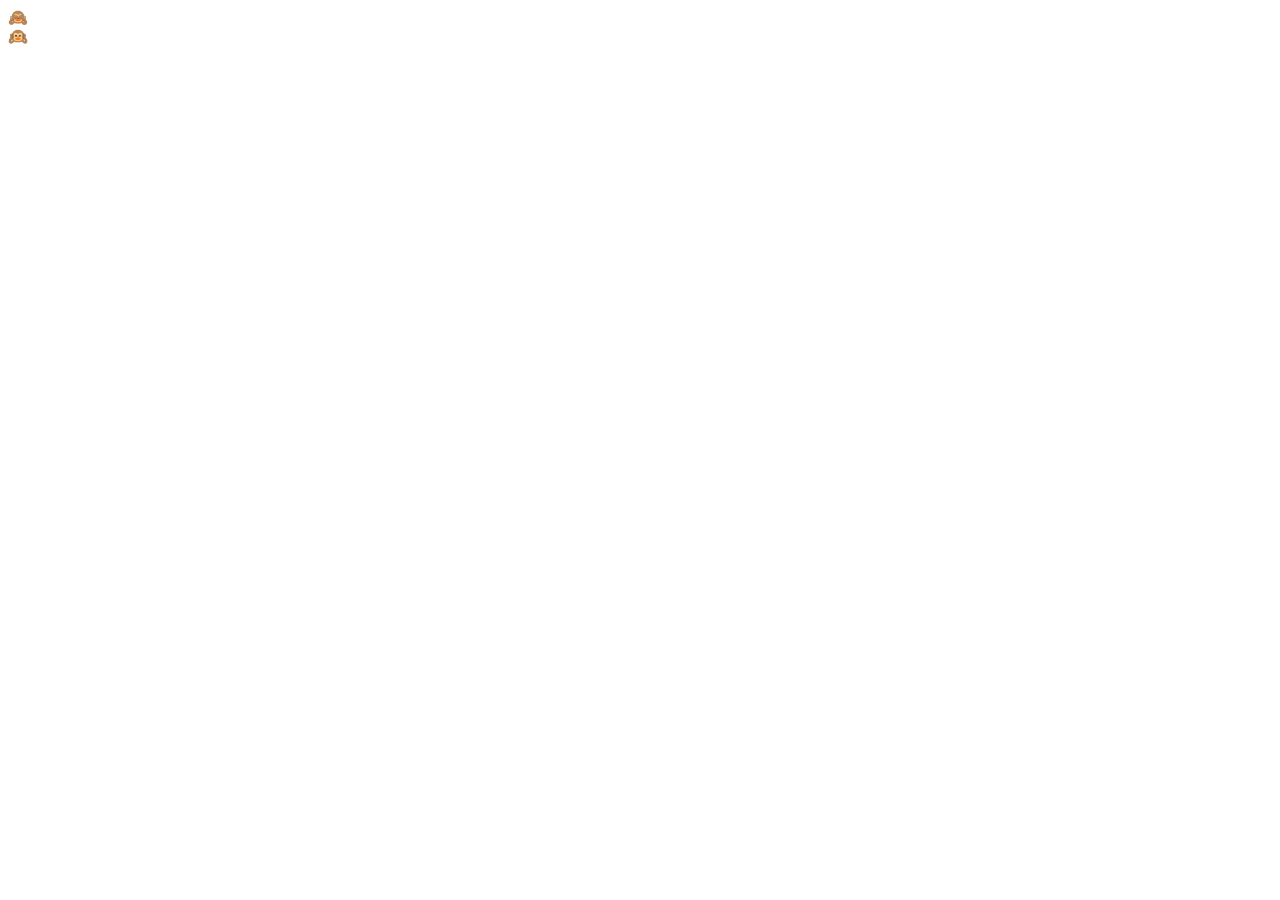
==== project2/index.html @ 14c0983b "Add template" ====
<!DOCTYPE html>
<html lang="en">
<head>
    <meta charset="UTF-8">
    <meta http-equiv="X-UA-Compatible" content="IE=edge">
    <meta name="viewport" content="width=device-width, initial-scale=1.0">
    <link rel="stylesheet" href="style.css">
    <title>Monkey</title>
</head>
<body>
    <div class="emoji closed active">🙈</div>
    <div class="emoji open">🙉</div>
    <script src="app.js"></script>
</body>
</html>
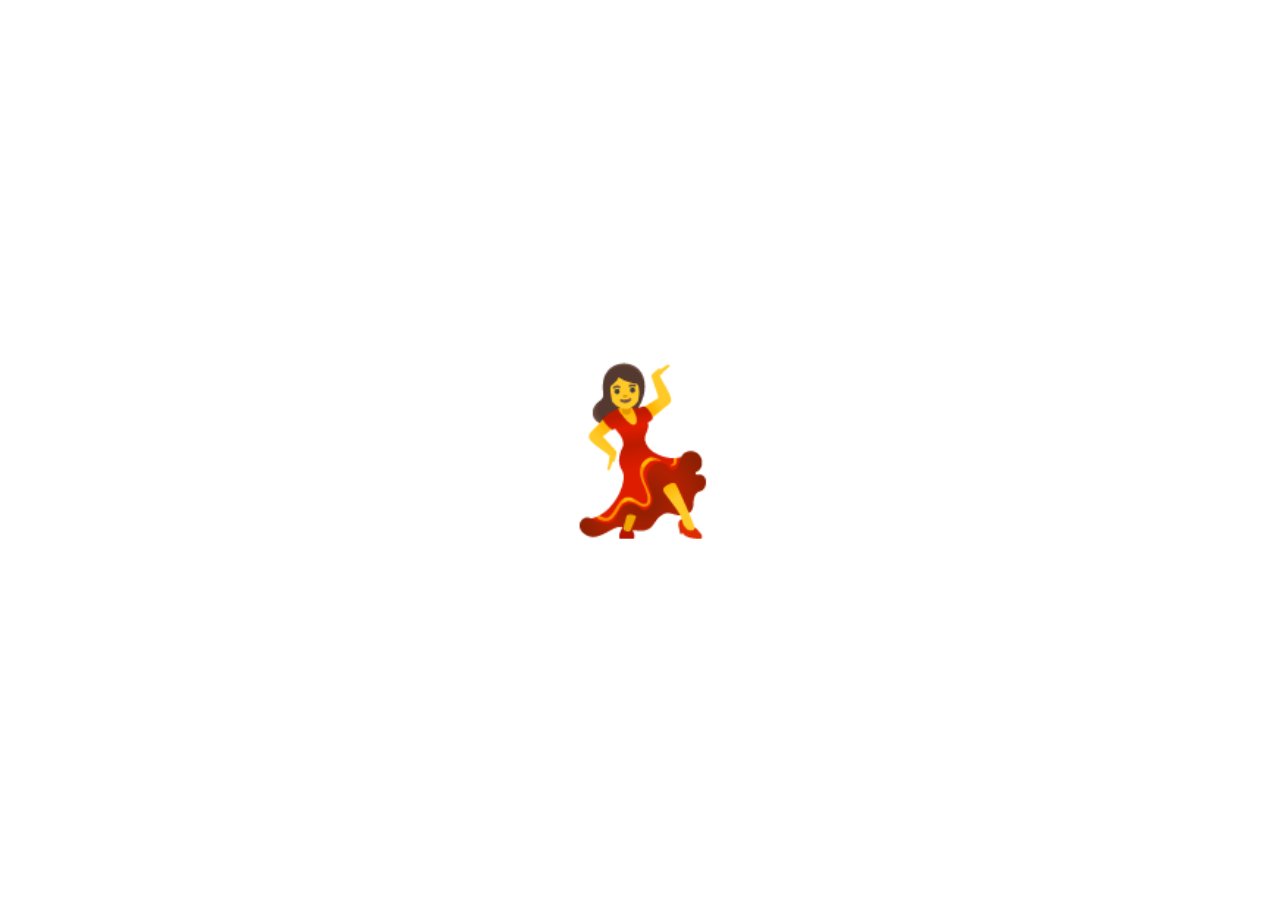
==== commit 44359803: "Changed emoji" ====
--- a/project2/index.html
+++ b/project2/index.html
@@ -8,8 +8,8 @@
     <title>Monkey</title>
 </head>
 <body>
-    <div class="emoji closed active">🙈</div>
-    <div class="emoji open">🙉</div>
+    <div class="emoji closed active">💃</div>
+    <div class="emoji open">🕺</div>
     <script src="app.js"></script>
 </body>
 </html>--- a/project2/style.css
+++ b/project2/style.css
@@ -0,0 +1,31 @@
+* {
+    box-sizing: border-box;
+    margin: 0;
+    padding: 0;
+}
+
+body{
+    display: flex;
+    flex-direction: column;
+    justify-content: center;
+    align-items: center;
+    height: 100vh;
+}
+
+.emoji{
+    font-size: 10rem;
+    cursor: pointer;
+    user-select: none;
+}
+
+.closed{
+    display: none;
+}
+
+.open{
+    display: none;
+}
+
+.active{
+    display: block;
+}